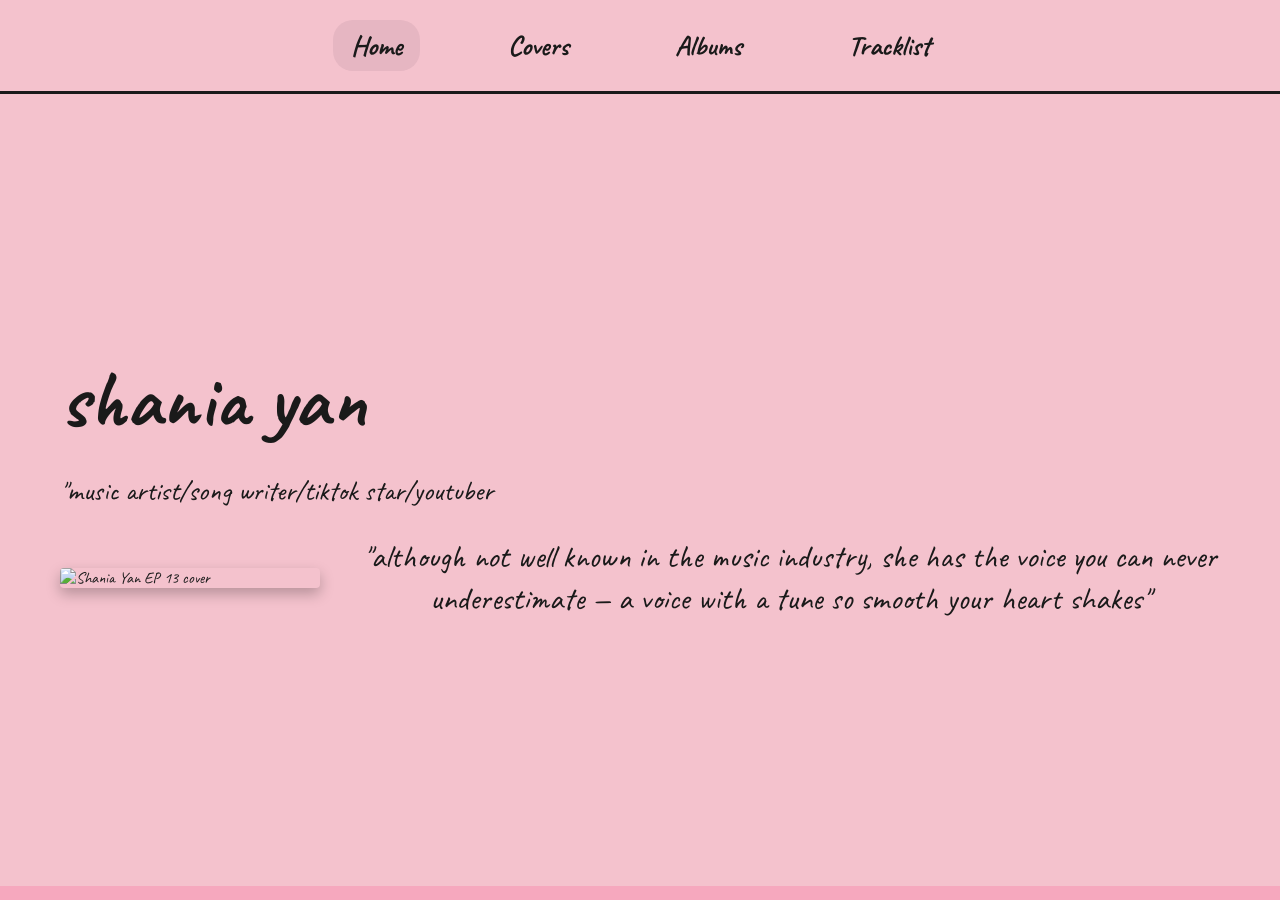
==== index.html @ b66e905c "this is the beggining of my exam code" ====
<!DOCTYPE html>
<html lang="en">
<head>
<meta charset="UTF-8">
<title>Shania Yan</title>
<link href="https://fonts.googleapis.com/css2?family=Caveat:wght@600;700&display=swap" rel="stylesheet">
<style>
  * { margin: 0; padding: 0; box-sizing: border-box; }

  html, body {
    height: 100%;
  }

  body {
    background-image: url('background.jpg');
    background-size: cover;
    background-position: center;
    background-repeat: no-repeat;
    background-color: #f4c2cd;
    font-family: 'Caveat', cursive;
    color: #1a1a1a;
    overflow-x: hidden;
    display: flex;
    flex-direction: column;
    min-height: 100vh;
  }

  /* ---------- NAV ---------- */
  nav {
    display: flex;
    justify-content: center;
    align-items: center;
    gap: 70px;
    padding: 20px 0;
    border-bottom: 3px solid #1a1a1a;
    position: relative;
    z-index: 10;
    flex-shrink: 0;
  }

  nav a {
    font-size: 28px;
    font-weight: 700;
    color: #1a1a1a;
    text-decoration: none;
    padding: 8px 18px;
    border-radius: 20px;
  }

  nav a.active {
    background-color: #e6b6c2;
  }

  /* ---------- HERO ---------- */
  .hero {
    position: relative;
    overflow: hidden;
    flex: 1;
    display: flex;
    flex-direction: column;
    justify-content: center;
    gap: 28px;
    padding: 30px 60px;
    min-height: 0;
  }

  .hero h1, .hero .subtitle, .content {
    position: relative;
    z-index: 2;
  }

  .hero h1 {
    font-size: 80px;
    font-weight: 700;
    line-height: 1;
  }

  .hero .subtitle {
    font-size: 28px;
    margin-top: 5px;
  }

  .content {
    display: flex;
    align-items: center;
    gap: 40px;
    flex-wrap: wrap;
  }

  .content img {
    width: 260px;
    border-radius: 4px;
    box-shadow: 0 6px 14px rgba(0,0,0,0.25);
    position: relative;
    z-index: 1;
  }

  .quote {
    flex: 1;
    min-width: 280px;
    font-size: 32px;
    line-height: 1.3;
    text-align: center;
  }

  footer {
    height: 14px;
    background-color: #f6a8be;
    flex-shrink: 0;
  }
</style>
</head>
<body>

  <nav>
    <a href="#" class="active">Home</a>
    <a href="#">Covers</a>
    <a href="#">Albums</a>
    <a href="#">Tracklist</a>
  </nav>

  <div class="hero">

    <h1>shania yan</h1>
    <p class="subtitle">"music artist/song writer/tiktok star/youtuber</p>

    <div class="content">
      <img src="shania_yan.jpg" alt="Shania Yan EP 13 cover">
      <p class="quote">
        "although not well known in the music industry, she has the voice you can never underestimate &mdash; a voice with a tune so smooth your heart shakes"
      </p>
    </div>
  </div>

  <footer></footer>

</body>
</html>
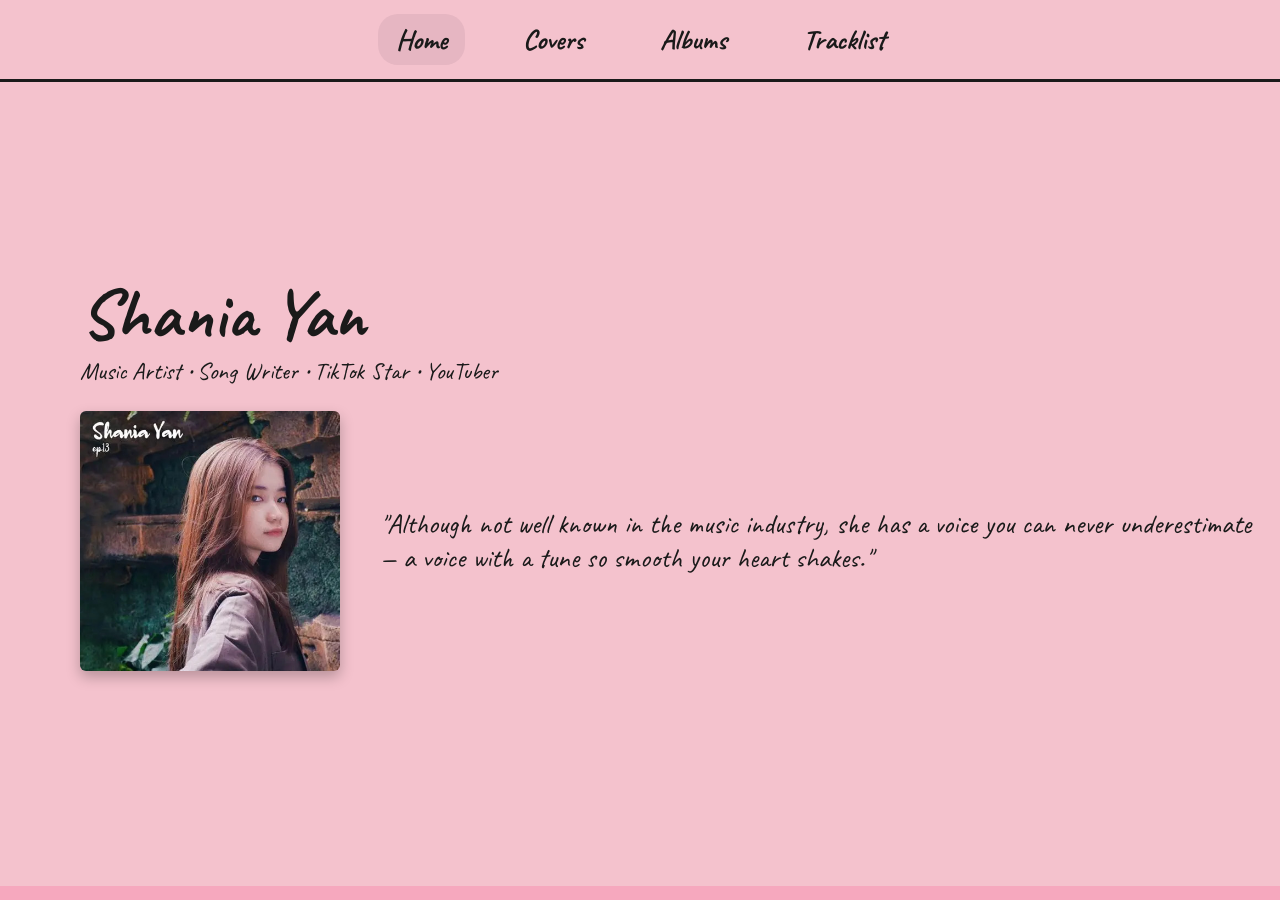
==== commit 8b7b11ed: "update" ====
--- a/index.html
+++ b/index.html
@@ -3,136 +3,44 @@
 <head>
 <meta charset="UTF-8">
 <title>Shania Yan</title>
+
 <link href="https://fonts.googleapis.com/css2?family=Caveat:wght@600;700&display=swap" rel="stylesheet">
-<style>
-  * { margin: 0; padding: 0; box-sizing: border-box; }
 
-  html, body {
-    height: 100%;
-  }
+<link rel="stylesheet" href="style.css">
 
-  body {
-    background-image: url('background.jpg');
-    background-size: cover;
-    background-position: center;
-    background-repeat: no-repeat;
-    background-color: #f4c2cd;
-    font-family: 'Caveat', cursive;
-    color: #1a1a1a;
-    overflow-x: hidden;
-    display: flex;
-    flex-direction: column;
-    min-height: 100vh;
-  }
-
-  /* ---------- NAV ---------- */
-  nav {
-    display: flex;
-    justify-content: center;
-    align-items: center;
-    gap: 70px;
-    padding: 20px 0;
-    border-bottom: 3px solid #1a1a1a;
-    position: relative;
-    z-index: 10;
-    flex-shrink: 0;
-  }
-
-  nav a {
-    font-size: 28px;
-    font-weight: 700;
-    color: #1a1a1a;
-    text-decoration: none;
-    padding: 8px 18px;
-    border-radius: 20px;
-  }
-
-  nav a.active {
-    background-color: #e6b6c2;
-  }
-
-  /* ---------- HERO ---------- */
-  .hero {
-    position: relative;
-    overflow: hidden;
-    flex: 1;
-    display: flex;
-    flex-direction: column;
-    justify-content: center;
-    gap: 28px;
-    padding: 30px 60px;
-    min-height: 0;
-  }
-
-  .hero h1, .hero .subtitle, .content {
-    position: relative;
-    z-index: 2;
-  }
-
-  .hero h1 {
-    font-size: 80px;
-    font-weight: 700;
-    line-height: 1;
-  }
-
-  .hero .subtitle {
-    font-size: 28px;
-    margin-top: 5px;
-  }
-
-  .content {
-    display: flex;
-    align-items: center;
-    gap: 40px;
-    flex-wrap: wrap;
-  }
-
-  .content img {
-    width: 260px;
-    border-radius: 4px;
-    box-shadow: 0 6px 14px rgba(0,0,0,0.25);
-    position: relative;
-    z-index: 1;
-  }
-
-  .quote {
-    flex: 1;
-    min-width: 280px;
-    font-size: 32px;
-    line-height: 1.3;
-    text-align: center;
-  }
-
-  footer {
-    height: 14px;
-    background-color: #f6a8be;
-    flex-shrink: 0;
-  }
-</style>
 </head>
 <body>
 
-  <nav>
-    <a href="#" class="active">Home</a>
-    <a href="#">Covers</a>
-    <a href="#">Albums</a>
-    <a href="#">Tracklist</a>
-  </nav>
+<nav>
+    <a href="index.html" class="active">Home</a>
+    <a href="covers.html">Covers</a>
+    <a href="albums.html">Albums</a>
+    <a href="tracklist.html">Tracklist</a>
+</nav>
 
-  <div class="hero">
+<div class="hero home-hero">
 
-    <h1>shania yan</h1>
-    <p class="subtitle">"music artist/song writer/tiktok star/youtuber</p>
+    <h1>Shania Yan</h1>
+
+    <p class="subtitle">
+        Music Artist • Song Writer • TikTok Star • YouTuber
+    </p>
 
     <div class="content">
-      <img src="shania_yan.jpg" alt="Shania Yan EP 13 cover">
-      <p class="quote">
-        "although not well known in the music industry, she has the voice you can never underestimate &mdash; a voice with a tune so smooth your heart shakes"
-      </p>
+
+        <img src="shania_yan.jpg" alt="Shania Yan">
+
+        <p class="quote">
+            "Although not well known in the music industry, she has a voice
+            you can never underestimate — a voice with a tune so smooth
+            your heart shakes."
+        </p>
+
     </div>
-  </div>
 
-  <footer></footer>
+</div>
+
+<footer></footer>
 
 </body>
 </html>
--- a/style.css
+++ b/style.css
@@ -0,0 +1,273 @@
+*{
+    margin:0;
+    padding:0;
+    box-sizing:border-box;
+}
+
+html,body{
+    height:100%;
+}
+
+body{
+    background-image:url('background.jpg');
+    background-size:cover;
+    background-position:center;
+    background-repeat:no-repeat;
+    background-color:#f4c2cd;
+    font-family:'Caveat', cursive;
+    color:#1a1a1a;
+    display:flex;
+    flex-direction:column;
+    min-height:100vh;
+    overflow-x:hidden;
+}
+
+
+nav{
+    display:flex;
+    justify-content:center;
+    align-items:center;
+    gap:40px;
+    padding:14px 0;
+    border-bottom:3px solid #1a1a1a;
+}
+
+nav a{
+    text-decoration:none;
+    color:#1a1a1a;
+    font-size:28px;
+    font-weight:700;
+    padding:8px 18px;
+    border-radius:20px;
+    transition:.3s;
+}
+
+nav a:hover{
+    background:#e6b6c2;
+}
+
+nav a.active{
+    background:#e6b6c2;
+}
+
+
+.hero{
+    flex:1;
+    display:flex;
+    justify-content:center;
+    align-items:center;
+    gap:20px;
+    padding:40px 20px;
+    flex-wrap:wrap;
+}
+
+.hero img{
+    border-radius:6px;
+    box-shadow:0 6px 14px rgba(0,0,0,.25);
+}
+
+
+.hero h1{
+    font-size:70px;
+    line-height:0.9;
+    margin-bottom:0;
+}
+
+.home-hero{
+    flex-direction:column;
+    align-items:flex-start;
+    gap:15px;
+    padding-left:80px;
+    padding-top:25px;
+}
+
+.home-hero .content{
+    align-items:center;
+    justify-content:flex-start;
+    margin-top:10px;
+    flex-wrap:nowrap;
+}
+
+.subtitle{
+    font-size:24px;
+    margin-top:-5px;
+}
+
+.content{
+    display:flex;
+    align-items:center;
+    justify-content:center;
+    gap:40px;
+    flex-wrap:wrap;
+}
+
+.content img{
+    width:260px;
+    height:auto;
+}
+
+.quote{
+    font-size:28px;
+    line-height:1.2;
+}
+
+.cover-grid{
+    display:grid;
+    grid-template-columns:repeat(2, auto);
+    justify-content:center;
+    gap:35px;
+}
+
+.covers-hero{
+    align-items:stretch;
+}
+
+.covers-main{
+    width:380px;
+    height:100%;
+    object-fit:cover;
+    align-self:stretch;
+}
+
+.cover-item{
+    width:280px;
+}
+
+.cover-item img{
+    width:280px;
+    height:280px;
+    object-fit:cover;
+    border-radius:4px;
+    box-shadow:0 6px 14px rgba(0,0,0,.25);
+}
+
+.cover-item .subtitle{
+    text-align:center;
+    text-decoration:underline;
+    margin-bottom:10px;
+}
+
+
+.album-main{
+    width:360px;
+}
+
+.album-middle{
+    display:flex;
+    flex-direction:column;
+    gap:30px;
+}
+
+.album-middle img{
+    width:260px;
+}
+
+.album-side{
+    width:260px;
+}
+
+.track-main{
+    flex:1;
+    min-width:280px;
+    max-width:600px;
+}
+
+.title-pill{
+    display:inline-block;
+    padding:10px 30px;
+    background:#1d5fd6;
+    color:#fff;
+    border-radius:6px;
+    font-size:34px;
+    font-weight:700;
+    margin-bottom:15px;
+    box-shadow:0 6px 14px rgba(0,0,0,.25);
+}
+
+.track-list .subtitle{
+    text-decoration:underline;
+    margin-bottom:10px;
+}
+
+.track-list ul{
+    margin-left:30px;
+}
+
+.track-list li{
+    font-size:28px;
+    margin-bottom:10px;
+}
+
+footer{
+    height:14px;
+    background:#f6a8be;
+}
+
+
+@media(max-width:768px){
+
+    nav{
+        gap:15px;
+        flex-wrap:wrap;
+    }
+
+    nav a{
+        font-size:22px;
+    }
+
+    .hero{
+        flex-direction:column;
+        align-items:center;
+        text-align:center;
+        padding:30px 20px;
+    }
+
+    .hero h1{
+        font-size:55px;
+    }
+
+    .subtitle{
+        font-size:24px;
+    }
+
+    .content img,
+    .album-main,
+    .album-middle img,
+    .album-side,
+    .hero img{
+        width:80%;
+        max-width:320px;
+    }
+
+    .covers-main{
+        height:auto;
+        width:80%;
+        max-width:320px;
+    }
+
+    .quote{
+        font-size:24px;
+    }
+
+    .cover-item{
+        width:260px;
+    }
+
+    .cover-item img{
+        width:260px;
+        height:260px;
+    }
+
+    .cover-grid{
+        grid-template-columns:1fr;
+    }
+
+    .track-list ul{
+        text-align:left;
+        display:inline-block;
+    }
+
+    .track-list li{
+        font-size:22px;
+    }
+}
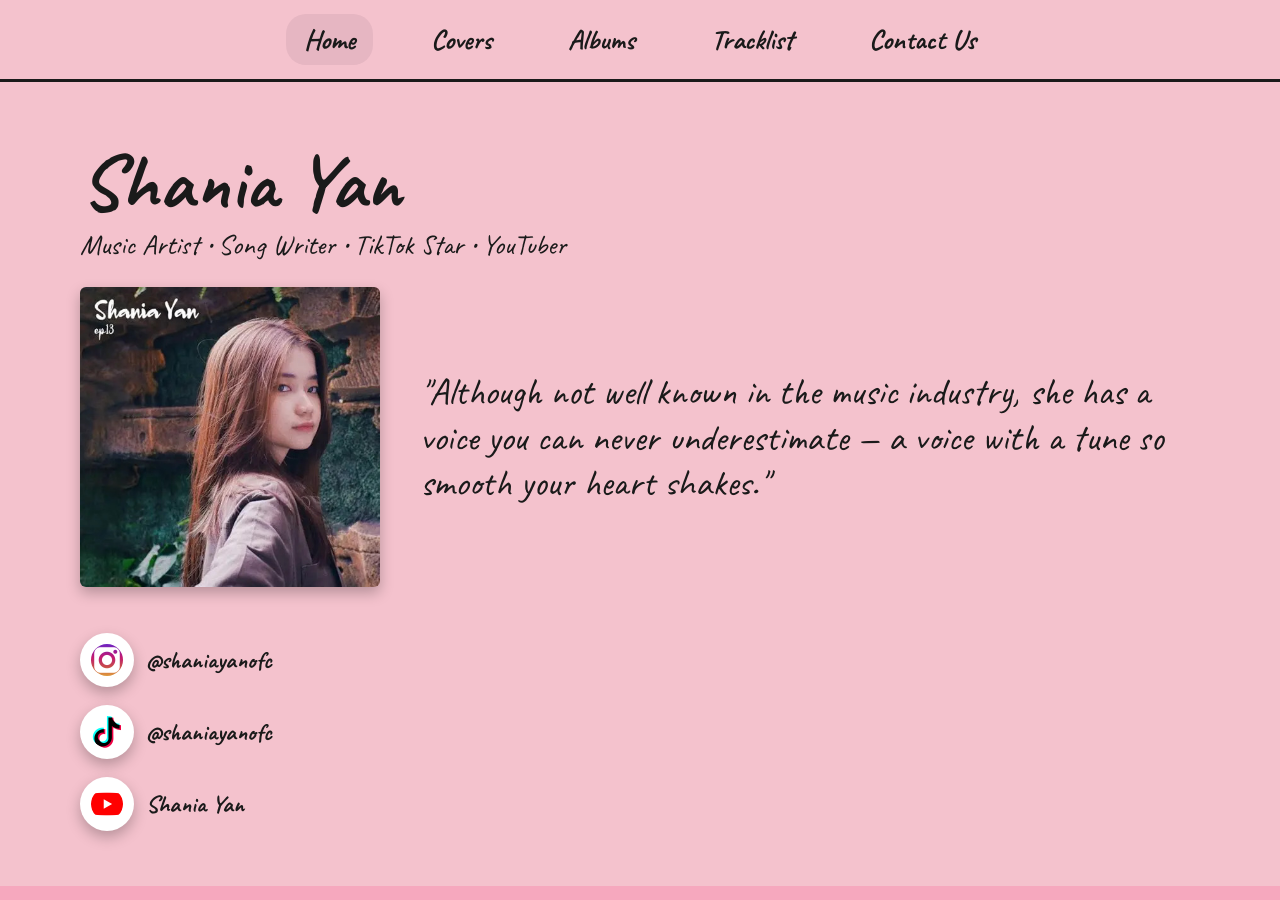
==== commit 738d964f: "final update added jvs modal box and php contact us" ====
--- a/index.html
+++ b/index.html
@@ -16,25 +16,49 @@
     <a href="covers.html">Covers</a>
     <a href="albums.html">Albums</a>
     <a href="tracklist.html">Tracklist</a>
+    <a href="contact.php">Contact Us</a>
 </nav>
 
 <div class="hero home-hero">
 
-    <h1>Shania Yan</h1>
+    <div class="home-main">
 
-    <p class="subtitle">
-        Music Artist • Song Writer • TikTok Star • YouTuber
-    </p>
+        <h1>Shania Yan</h1>
 
-    <div class="content">
+        <p class="subtitle">
+            Music Artist • Song Writer • TikTok Star • YouTuber
+        </p>
 
-        <img src="shania_yan.jpg" alt="Shania Yan">
+        <div class="content">
 
-        <p class="quote">
-            "Although not well known in the music industry, she has a voice
-            you can never underestimate — a voice with a tune so smooth
-            your heart shakes."
-        </p>
+            <img src="shania_yan.jpg" alt="Shania Yan">
+
+            <p class="quote">
+                "Although not well known in the music industry, she has a voice
+                you can never underestimate — a voice with a tune so smooth
+                your heart shakes."
+            </p>
+
+        </div>
+
+    </div>
+
+    <div class="social-icons">
+
+        <a href="https://www.instagram.com/shaniayanofc/" target="_blank" rel="noopener" class="social-icon">
+            <img src="instagram.png" alt="Instagram">
+            <span>@shaniayanofc</span>
+        </a>
+
+        <a href="https://www.tiktok.com/@shaniayanofc" target="_blank" rel="noopener" class="social-icon">
+            <img src="tik-tok.png" alt="TikTok">
+            <span>@shaniayanofc</span>
+        </a>
+
+        <a href="https://www.youtube.com/c/ShaniaYan" target="_blank" rel="noopener" class="social-icon">
+            <img src="youtube.png" alt="YouTube">
+            <span>Shania Yan</span>
+        </a>
 
     </div>
 
--- a/style.css
+++ b/style.css
@@ -68,17 +68,67 @@
 
 
 .hero h1{
-    font-size:70px;
+    font-size:78px;
     line-height:0.9;
     margin-bottom:0;
 }
 
 .home-hero{
+    flex-direction:row;
+    align-items:center;
+    justify-content:space-between;
+    gap:15px;
+    padding-left:80px;
+    padding-right:80px;
+    padding-top:50px;
+}
+
+.home-main{
+    display:flex;
     flex-direction:column;
     align-items:flex-start;
     gap:15px;
-    padding-left:80px;
-    padding-top:25px;
+}
+
+.social-icons{
+    display:flex;
+    flex-direction:column;
+    align-items:flex-start;
+    gap:18px;
+}
+
+.social-icon{
+    display:flex;
+    align-items:center;
+    gap:12px;
+    text-decoration:none;
+    color:#1a1a1a;
+}
+
+.social-icon span{
+    font-size:24px;
+    font-weight:700;
+    transition:.3s;
+}
+
+.social-icon:hover span{
+    color:#9c1f4a;
+}
+
+.social-icon img{
+    width:54px;
+    height:54px;
+    object-fit:contain;
+    border-radius:50%;
+    background:#fff;
+    box-shadow:0 6px 14px rgba(0,0,0,.25);
+    padding:11px;
+    box-sizing:border-box;
+    transition:.3s;
+}
+
+.social-icon:hover img{
+    transform:translateY(-3px) scale(1.08);
 }
 
 .home-hero .content{
@@ -102,12 +152,16 @@
 }
 
 .content img{
-    width:260px;
+    width:300px;
     height:auto;
 }
 
+.home-hero .subtitle{
+    font-size:28px;
+}
+
 .quote{
-    font-size:28px;
+    font-size:38px;
     line-height:1.2;
 }
 
@@ -190,12 +244,120 @@
 }
 
 .track-list ul{
-    margin-left:30px;
+    margin-left:0;
+    list-style:none;
 }
 
 .track-list li{
+    display:flex;
+    align-items:center;
+    gap:14px;
     font-size:28px;
-    margin-bottom:10px;
+    margin-bottom:24px;
+    position:relative;
+}
+
+.tracklist-page{
+    gap:60px;
+    padding:60px 60px;
+}
+
+.track-main{
+    padding:10px 0;
+}
+
+.track-list{
+    margin-top:10px;
+}
+
+.track-list ul{
+    margin-top:10px;
+}
+
+.modal-overlay{
+    display:none;
+    position:fixed;
+    inset:0;
+    background:rgba(0,0,0,.55);
+    align-items:center;
+    justify-content:center;
+    z-index:50;
+}
+
+.modal-overlay.open{
+    display:flex;
+}
+
+.modal-box{
+    position:relative;
+    width:380px;
+    max-width:90vw;
+    background:#fff;
+    color:#1a1a1a;
+    border-radius:14px;
+    padding:30px;
+    box-shadow:0 14px 30px rgba(0,0,0,.35);
+    font-family:'Caveat', cursive;
+}
+
+.modal-box h3{
+    font-size:30px;
+    margin-bottom:16px;
+    padding-right:24px;
+}
+
+.modal-box audio{
+    width:100%;
+    margin-bottom:18px;
+}
+
+.modal-box .lyrics{
+    font-size:22px;
+    line-height:1.3;
+    max-height:220px;
+    overflow-y:auto;
+}
+
+.close-panel{
+    position:absolute;
+    top:16px;
+    right:18px;
+    border:none;
+    background:none;
+    font-size:20px;
+    cursor:pointer;
+    color:#1a1a1a;
+}
+
+.play-btn{
+    width:38px;
+    height:38px;
+    min-width:38px;
+    border:none;
+    border-radius:50%;
+    background:none;
+    padding:0;
+    display:flex;
+    align-items:center;
+    justify-content:center;
+    cursor:pointer;
+    transition:.3s;
+}
+
+.play-btn img{
+    width:100%;
+    height:100%;
+    object-fit:contain;
+    border-radius:0;
+    box-shadow:none;
+}
+
+.play-btn:hover{
+    transform:scale(1.1);
+}
+
+.play-btn.playing{
+    opacity:.6;
 }
 
 footer{
@@ -220,6 +382,20 @@
         align-items:center;
         text-align:center;
         padding:30px 20px;
+    }
+
+    .home-hero{
+        flex-direction:column;
+        padding-left:20px;
+        padding-right:20px;
+    }
+
+    .home-main{
+        align-items:center;
+    }
+
+    .social-icons{
+        align-items:center;
     }
 
     .hero h1{
@@ -262,12 +438,14 @@
         grid-template-columns:1fr;
     }
 
-    .track-list ul{
-        text-align:left;
-        display:inline-block;
-    }
-
     .track-list li{
+        flex-wrap:wrap;
+        justify-content:center;
         font-size:22px;
     }
+
+    .tracklist-page{
+        padding:30px 20px;
+        gap:30px;
+    }
 }
